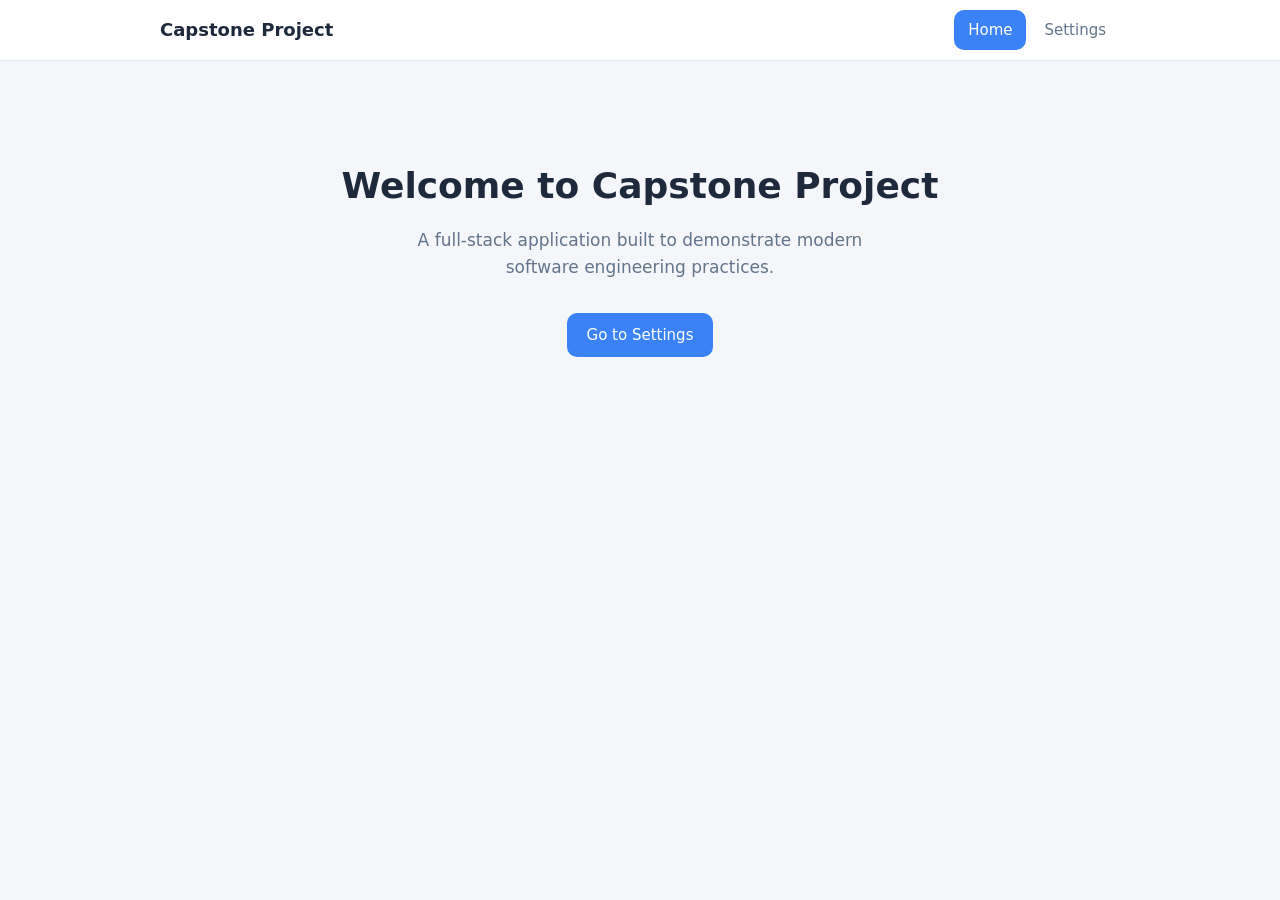
==== index.html @ afd7aa19 "feat: add settings page using vague AI prompt" ====
<!DOCTYPE html>
<html lang="en">
<head>
    <meta charset="UTF-8">
    <meta name="viewport" content="width=device-width, initial-scale=1.0">
    <title>Capstone Project</title>
    <link rel="stylesheet" href="css/styles.css">
</head>
<body>
    <header class="app-header">
        <div class="app-header__inner">
            <a href="index.html" class="app-header__brand">Capstone Project</a>
            <nav class="app-nav" aria-label="Main navigation">
                <a href="index.html" class="app-nav__link app-nav__link--active" aria-current="page">Home</a>
                <a href="settings.html" class="app-nav__link">Settings</a>
            </nav>
        </div>
    </header>

    <main>
        <section class="hero">
            <h1>Welcome to Capstone Project</h1>
            <p>A full-stack application built to demonstrate modern software engineering practices.</p>
            <a href="settings.html" class="btn btn--primary">Go to Settings</a>
        </section>
    </main>

    <script src="js/settings.js"></script>
</body>
</html>
---- css/styles.css ----
*,
*::before,
*::after {
    margin: 0;
    padding: 0;
    box-sizing: border-box;
}

:root {
    --color-bg: #f4f6f9;
    --color-surface: #ffffff;
    --color-border: #e2e8f0;
    --color-text: #1e293b;
    --color-text-muted: #64748b;
    --color-primary: #3b82f6;
    --color-primary-hover: #2563eb;
    --color-danger: #ef4444;
    --color-danger-hover: #dc2626;
    --color-success: #22c55e;
    --radius: 10px;
    --shadow: 0 1px 3px rgba(0, 0, 0, 0.08), 0 4px 12px rgba(0, 0, 0, 0.04);
    --font: system-ui, -apple-system, "Segoe UI", Roboto, sans-serif;
}

[data-theme="dark"] {
    --color-bg: #0f172a;
    --color-surface: #1e293b;
    --color-border: #334155;
    --color-text: #f1f5f9;
    --color-text-muted: #94a3b8;
    --shadow: 0 1px 3px rgba(0, 0, 0, 0.3), 0 4px 12px rgba(0, 0, 0, 0.2);
}

body {
    font-family: var(--font);
    background: var(--color-bg);
    color: var(--color-text);
    line-height: 1.6;
    min-height: 100vh;
}

a {
    color: var(--color-primary);
    text-decoration: none;
}

a:hover {
    text-decoration: underline;
}

/* Layout */

.app-header {
    background: var(--color-surface);
    border-bottom: 1px solid var(--color-border);
    padding: 0 1.5rem;
    position: sticky;
    top: 0;
    z-index: 100;
}

.app-header__inner {
    max-width: 960px;
    margin: 0 auto;
    display: flex;
    align-items: center;
    justify-content: space-between;
    height: 60px;
}

.app-header__brand {
    font-weight: 700;
    font-size: 1.125rem;
    color: var(--color-text);
    text-decoration: none;
}

.app-header__brand:hover {
    text-decoration: none;
}

.app-nav {
    display: flex;
    gap: 0.25rem;
}

.app-nav__link {
    padding: 0.5rem 0.875rem;
    border-radius: var(--radius);
    color: var(--color-text-muted);
    font-size: 0.9375rem;
    font-weight: 500;
    text-decoration: none;
    transition: background 0.15s, color 0.15s;
}

.app-nav__link:hover {
    background: var(--color-bg);
    color: var(--color-text);
    text-decoration: none;
}

.app-nav__link--active {
    background: var(--color-primary);
    color: #fff;
}

.app-nav__link--active:hover {
    background: var(--color-primary-hover);
    color: #fff;
}

main {
    max-width: 960px;
    margin: 0 auto;
    padding: 2rem 1.5rem;
}

.page-header {
    margin-bottom: 2rem;
}

.page-header h1 {
    font-size: 1.75rem;
    font-weight: 700;
    margin-bottom: 0.375rem;
}

.page-header p {
    color: var(--color-text-muted);
    font-size: 0.9375rem;
}

/* Cards & forms */

.card {
    background: var(--color-surface);
    border: 1px solid var(--color-border);
    border-radius: var(--radius);
    box-shadow: var(--shadow);
    margin-bottom: 1.5rem;
    overflow: hidden;
}

.card__header {
    padding: 1.25rem 1.5rem;
    border-bottom: 1px solid var(--color-border);
}

.card__header h2 {
    font-size: 1.0625rem;
    font-weight: 600;
}

.card__header p {
    color: var(--color-text-muted);
    font-size: 0.875rem;
    margin-top: 0.25rem;
}

.card__body {
    padding: 1.5rem;
}

.form-group {
    margin-bottom: 1.25rem;
}

.form-group:last-child {
    margin-bottom: 0;
}

.form-group label {
    display: block;
    font-size: 0.875rem;
    font-weight: 500;
    margin-bottom: 0.375rem;
}

.form-group input[type="text"],
.form-group input[type="email"],
.form-group input[type="password"],
.form-group select {
    width: 100%;
    padding: 0.625rem 0.875rem;
    border: 1px solid var(--color-border);
    border-radius: var(--radius);
    background: var(--color-bg);
    color: var(--color-text);
    font-size: 0.9375rem;
    font-family: inherit;
    transition: border-color 0.15s;
}

.form-group input:focus,
.form-group select:focus {
    outline: none;
    border-color: var(--color-primary);
    box-shadow: 0 0 0 3px rgba(59, 130, 246, 0.15);
}

.form-group .hint {
    font-size: 0.8125rem;
    color: var(--color-text-muted);
    margin-top: 0.375rem;
}

.form-row {
    display: grid;
    grid-template-columns: 1fr 1fr;
    gap: 1rem;
}

.toggle-row {
    display: flex;
    align-items: center;
    justify-content: space-between;
    padding: 0.75rem 0;
    border-bottom: 1px solid var(--color-border);
}

.toggle-row:last-child {
    border-bottom: none;
    padding-bottom: 0;
}

.toggle-row__info label {
    font-weight: 500;
    font-size: 0.9375rem;
    cursor: pointer;
}

.toggle-row__info p {
    font-size: 0.8125rem;
    color: var(--color-text-muted);
    margin-top: 0.125rem;
}

.toggle {
    position: relative;
    width: 44px;
    height: 24px;
    flex-shrink: 0;
}

.toggle input {
    opacity: 0;
    width: 0;
    height: 0;
}

.toggle__slider {
    position: absolute;
    inset: 0;
    background: var(--color-border);
    border-radius: 24px;
    cursor: pointer;
    transition: background 0.2s;
}

.toggle__slider::before {
    content: "";
    position: absolute;
    width: 18px;
    height: 18px;
    left: 3px;
    bottom: 3px;
    background: #fff;
    border-radius: 50%;
    transition: transform 0.2s;
}

.toggle input:checked + .toggle__slider {
    background: var(--color-primary);
}

.toggle input:checked + .toggle__slider::before {
    transform: translateX(20px);
}

.card__footer {
    padding: 1rem 1.5rem;
    border-top: 1px solid var(--color-border);
    display: flex;
    justify-content: flex-end;
    gap: 0.75rem;
}

.btn {
    display: inline-flex;
    align-items: center;
    justify-content: center;
    padding: 0.625rem 1.25rem;
    border: none;
    border-radius: var(--radius);
    font-size: 0.9375rem;
    font-weight: 500;
    font-family: inherit;
    cursor: pointer;
    transition: background 0.15s, opacity 0.15s;
}

.btn--primary {
    background: var(--color-primary);
    color: #fff;
}

.btn--primary:hover {
    background: var(--color-primary-hover);
}

.btn--secondary {
    background: var(--color-bg);
    color: var(--color-text);
    border: 1px solid var(--color-border);
}

.btn--secondary:hover {
    opacity: 0.85;
}

.btn--danger {
    background: transparent;
    color: var(--color-danger);
    border: 1px solid var(--color-danger);
}

.btn--danger:hover {
    background: var(--color-danger);
    color: #fff;
}

.toast {
    position: fixed;
    bottom: 1.5rem;
    right: 1.5rem;
    background: var(--color-text);
    color: var(--color-bg);
    padding: 0.875rem 1.25rem;
    border-radius: var(--radius);
    font-size: 0.9375rem;
    box-shadow: var(--shadow);
    opacity: 0;
    transform: translateY(10px);
    transition: opacity 0.3s, transform 0.3s;
    pointer-events: none;
    z-index: 200;
}

.toast--visible {
    opacity: 1;
    transform: translateY(0);
}

.hero {
    text-align: center;
    padding: 4rem 1rem;
}

.hero h1 {
    font-size: 2.25rem;
    font-weight: 700;
    margin-bottom: 0.75rem;
}

.hero p {
    color: var(--color-text-muted);
    font-size: 1.0625rem;
    max-width: 480px;
    margin: 0 auto 2rem;
}

@media (max-width: 600px) {
    .form-row {
        grid-template-columns: 1fr;
    }

    .app-header__inner {
        flex-direction: column;
        height: auto;
        padding: 0.75rem 0;
        gap: 0.5rem;
    }
}
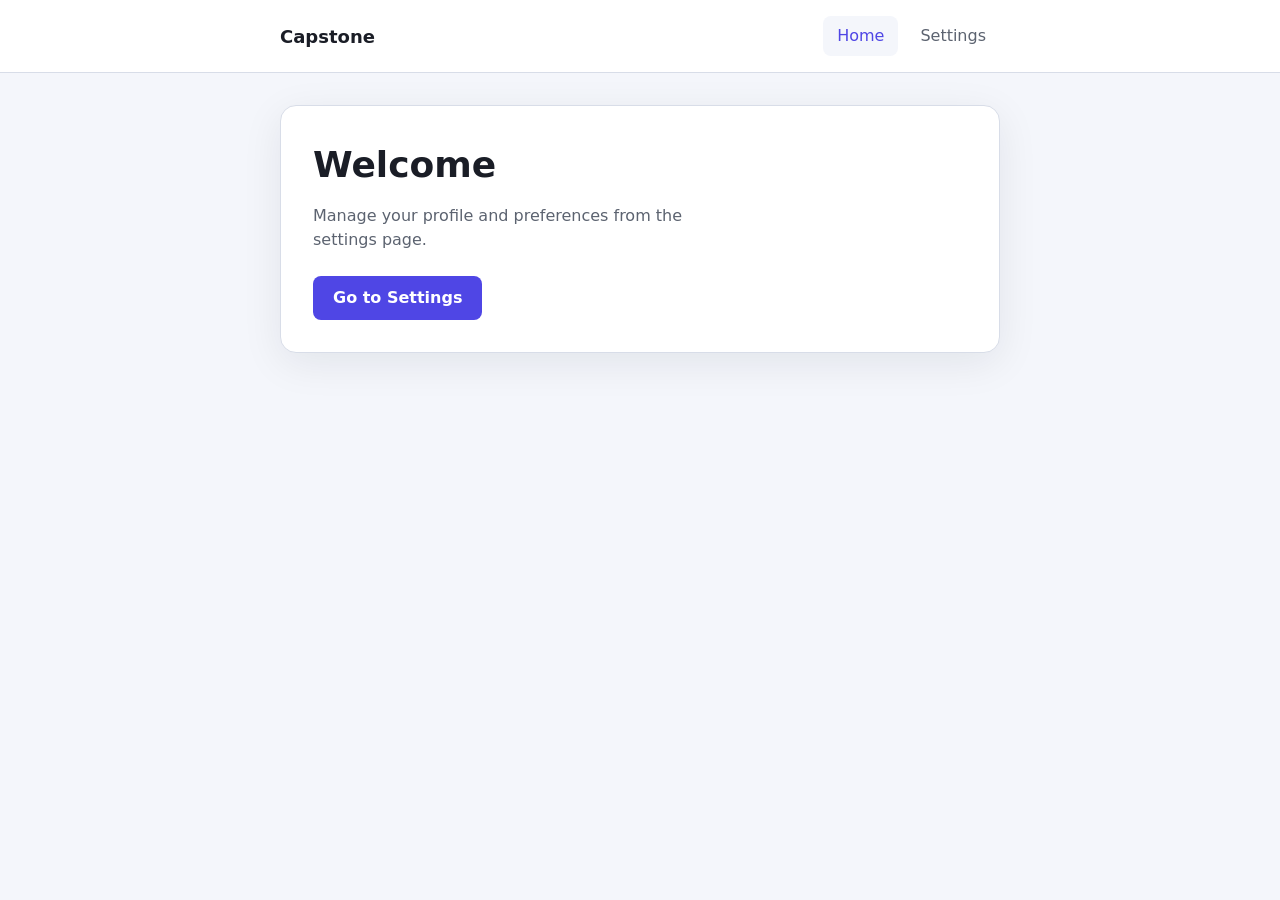
==== commit 7518e8b9: "feat: add validated settings page with accessibility" ====
--- a/index.html
+++ b/index.html
@@ -1,30 +1,41 @@
 <!DOCTYPE html>
 <html lang="en">
-<head>
-    <meta charset="UTF-8">
-    <meta name="viewport" content="width=device-width, initial-scale=1.0">
+  <head>
+    <meta charset="UTF-8" />
+    <meta name="viewport" content="width=device-width, initial-scale=1.0" />
     <title>Capstone Project</title>
-    <link rel="stylesheet" href="css/styles.css">
-</head>
-<body>
-    <header class="app-header">
-        <div class="app-header__inner">
-            <a href="index.html" class="app-header__brand">Capstone Project</a>
-            <nav class="app-nav" aria-label="Main navigation">
-                <a href="index.html" class="app-nav__link app-nav__link--active" aria-current="page">Home</a>
-                <a href="settings.html" class="app-nav__link">Settings</a>
-            </nav>
-        </div>
+    <link rel="stylesheet" href="css/style.css" />
+  </head>
+  <body>
+    <header class="site-header">
+      <div class="container site-header__inner">
+        <a class="site-header__brand" href="index.html">Capstone</a>
+        <nav class="site-nav" aria-label="Main navigation">
+          <a class="site-nav__link site-nav__link--active" href="index.html">Home</a>
+          <a class="site-nav__link" href="settings.html">Settings</a>
+        </nav>
+      </div>
     </header>
 
-    <main>
-        <section class="hero">
-            <h1>Welcome to Capstone Project</h1>
-            <p>A full-stack application built to demonstrate modern software engineering practices.</p>
-            <a href="settings.html" class="btn btn--primary">Go to Settings</a>
-        </section>
+    <main class="container page">
+      <section class="card hero-card">
+        <h1>Welcome</h1>
+        <p class="hero-card__text">
+          Manage your profile and preferences from the settings page.
+        </p>
+        <a class="btn btn--primary" href="settings.html">Go to Settings</a>
+      </section>
     </main>
 
-    <script src="js/settings.js"></script>
-</body>
+    <script>
+      (function () {
+        try {
+          var settings = JSON.parse(localStorage.getItem("userSettings") || "{}");
+          if (settings.theme) {
+            document.documentElement.setAttribute("data-theme", settings.theme);
+          }
+        } catch (_) {}
+      })();
+    </script>
+  </body>
 </html>
--- a/css/style.css
+++ b/css/style.css
@@ -0,0 +1,363 @@
+/* ------------------------------------------------------------------ */
+/* Design tokens                                                      */
+/* ------------------------------------------------------------------ */
+
+:root {
+  --color-bg: #f4f6fb;
+  --color-surface: #ffffff;
+  --color-text: #1a1d26;
+  --color-text-muted: #5c6370;
+  --color-border: #d8dde8;
+  --color-primary: #4f46e5;
+  --color-primary-hover: #4338ca;
+  --color-primary-focus: rgba(79, 70, 229, 0.35);
+  --color-error: #dc2626;
+  --color-error-bg: #fef2f2;
+  --color-success: #15803d;
+  --color-success-bg: #f0fdf4;
+  --shadow-card: 0 10px 40px rgba(15, 23, 42, 0.08);
+  --radius-sm: 8px;
+  --radius-md: 12px;
+  --radius-lg: 16px;
+  --font-sans: system-ui, -apple-system, "Segoe UI", Roboto, sans-serif;
+  --transition: 150ms ease;
+}
+
+[data-theme="dark"] {
+  --color-bg: #0f1219;
+  --color-surface: #1a1f2e;
+  --color-text: #eef1f8;
+  --color-text-muted: #9aa3b5;
+  --color-border: #2d3548;
+  --color-primary: #818cf8;
+  --color-primary-hover: #a5b4fc;
+  --color-primary-focus: rgba(129, 140, 248, 0.4);
+  --color-error: #f87171;
+  --color-error-bg: rgba(220, 38, 38, 0.12);
+  --color-success: #4ade80;
+  --color-success-bg: rgba(21, 128, 61, 0.15);
+  --shadow-card: 0 10px 40px rgba(0, 0, 0, 0.35);
+}
+
+/* ------------------------------------------------------------------ */
+/* Base                                                               */
+/* ------------------------------------------------------------------ */
+
+*,
+*::before,
+*::after {
+  box-sizing: border-box;
+}
+
+html {
+  font-size: 16px;
+}
+
+body {
+  margin: 0;
+  min-height: 100vh;
+  font-family: var(--font-sans);
+  line-height: 1.5;
+  color: var(--color-text);
+  background: var(--color-bg);
+  transition: background-color var(--transition), color var(--transition);
+}
+
+.container {
+  width: min(100% - 2rem, 720px);
+  margin-inline: auto;
+}
+
+.page {
+  padding-block: 2rem 3rem;
+}
+
+/* ------------------------------------------------------------------ */
+/* Header & navigation                                                */
+/* ------------------------------------------------------------------ */
+
+.site-header {
+  border-bottom: 1px solid var(--color-border);
+  background: var(--color-surface);
+}
+
+.site-header__inner {
+  display: flex;
+  align-items: center;
+  justify-content: space-between;
+  gap: 1rem;
+  padding-block: 1rem;
+}
+
+.site-header__brand {
+  font-weight: 700;
+  font-size: 1.125rem;
+  color: var(--color-text);
+  text-decoration: none;
+}
+
+.site-nav {
+  display: flex;
+  gap: 0.5rem;
+}
+
+.site-nav__link {
+  padding: 0.5rem 0.875rem;
+  border-radius: var(--radius-sm);
+  color: var(--color-text-muted);
+  text-decoration: none;
+  font-weight: 500;
+  transition: color var(--transition), background-color var(--transition);
+}
+
+.site-nav__link:hover {
+  color: var(--color-text);
+  background: var(--color-bg);
+}
+
+.site-nav__link--active {
+  color: var(--color-primary);
+  background: var(--color-bg);
+}
+
+.site-nav__link:focus-visible {
+  outline: 2px solid var(--color-primary);
+  outline-offset: 2px;
+}
+
+/* ------------------------------------------------------------------ */
+/* Card                                                               */
+/* ------------------------------------------------------------------ */
+
+.card {
+  background: var(--color-surface);
+  border: 1px solid var(--color-border);
+  border-radius: var(--radius-lg);
+  box-shadow: var(--shadow-card);
+  padding: 2rem;
+}
+
+.hero-card h1 {
+  margin: 0 0 0.75rem;
+  font-size: clamp(1.75rem, 4vw, 2.25rem);
+}
+
+.hero-card__text {
+  margin: 0 0 1.5rem;
+  color: var(--color-text-muted);
+  max-width: 42ch;
+}
+
+.settings-card__header {
+  margin-bottom: 1.75rem;
+}
+
+.settings-card__header h1 {
+  margin: 0 0 0.375rem;
+  font-size: clamp(1.5rem, 3vw, 1.875rem);
+}
+
+.settings-card__subtitle {
+  margin: 0;
+  color: var(--color-text-muted);
+}
+
+/* ------------------------------------------------------------------ */
+/* Form                                                               */
+/* ------------------------------------------------------------------ */
+
+.settings-form {
+  display: flex;
+  flex-direction: column;
+  gap: 1.25rem;
+}
+
+.form-field {
+  display: flex;
+  flex-direction: column;
+  gap: 0.375rem;
+}
+
+.form-field--fieldset {
+  border: none;
+  margin: 0;
+  padding: 0;
+}
+
+.form-field__label {
+  font-weight: 600;
+  font-size: 0.9375rem;
+}
+
+.form-field__input {
+  width: 100%;
+  padding: 0.625rem 0.875rem;
+  border: 1px solid var(--color-border);
+  border-radius: var(--radius-sm);
+  font: inherit;
+  color: var(--color-text);
+  background: var(--color-bg);
+  transition: border-color var(--transition), box-shadow var(--transition);
+}
+
+.radio-group[aria-invalid="true"] .radio-option {
+  border-color: var(--color-error);
+}
+
+.form-field__input:focus-visible {
+  outline: none;
+  border-color: var(--color-primary);
+  box-shadow: 0 0 0 3px var(--color-primary-focus);
+}
+
+.form-field__input[aria-invalid="true"] {
+  border-color: var(--color-error);
+}
+
+.form-field__input[aria-invalid="true"]:focus-visible {
+  box-shadow: 0 0 0 3px rgba(220, 38, 38, 0.25);
+}
+
+.form-field__error {
+  min-height: 1.25rem;
+  margin: 0;
+  font-size: 0.8125rem;
+  color: var(--color-error);
+}
+
+.form-field__error:empty {
+  min-height: 0;
+}
+
+.radio-group {
+  display: flex;
+  flex-wrap: wrap;
+  gap: 0.75rem;
+}
+
+.radio-option,
+.checkbox-option {
+  display: inline-flex;
+  align-items: center;
+  gap: 0.5rem;
+  padding: 0.625rem 1rem;
+  border: 1px solid var(--color-border);
+  border-radius: var(--radius-sm);
+  background: var(--color-bg);
+  cursor: pointer;
+  font-weight: 500;
+  transition: border-color var(--transition), background-color var(--transition);
+}
+
+.radio-option:has(input:checked),
+.checkbox-option:has(input:checked) {
+  border-color: var(--color-primary);
+  background: var(--color-bg);
+}
+
+.radio-option input,
+.checkbox-option input {
+  width: 1rem;
+  height: 1rem;
+  accent-color: var(--color-primary);
+  cursor: pointer;
+}
+
+.radio-option:focus-within,
+.checkbox-option:focus-within {
+  outline: 2px solid var(--color-primary);
+  outline-offset: 2px;
+}
+
+.form-actions {
+  margin-top: 0.5rem;
+}
+
+/* ------------------------------------------------------------------ */
+/* Buttons & status                                                   */
+/* ------------------------------------------------------------------ */
+
+.btn {
+  display: inline-flex;
+  align-items: center;
+  justify-content: center;
+  gap: 0.5rem;
+  padding: 0.625rem 1.25rem;
+  border: none;
+  border-radius: var(--radius-sm);
+  font: inherit;
+  font-weight: 600;
+  cursor: pointer;
+  text-decoration: none;
+  transition: background-color var(--transition), opacity var(--transition);
+}
+
+.btn--primary {
+  color: #ffffff;
+  background: var(--color-primary);
+}
+
+[data-theme="dark"] .btn--primary {
+  color: #0f1219;
+}
+
+.btn--primary:hover:not(:disabled) {
+  background: var(--color-primary-hover);
+}
+
+.btn--primary:focus-visible {
+  outline: 2px solid var(--color-primary);
+  outline-offset: 2px;
+}
+
+.btn--primary:disabled {
+  opacity: 0.6;
+  cursor: not-allowed;
+}
+
+.form-status {
+  margin-bottom: 1.25rem;
+  padding: 0.75rem 1rem;
+  border-radius: var(--radius-sm);
+  font-size: 0.9375rem;
+  font-weight: 500;
+}
+
+.form-status--success {
+  color: var(--color-success);
+  background: var(--color-success-bg);
+  border: 1px solid var(--color-success);
+}
+
+.form-status--error {
+  color: var(--color-error);
+  background: var(--color-error-bg);
+  border: 1px solid var(--color-error);
+}
+
+/* ------------------------------------------------------------------ */
+/* Responsive                                                         */
+/* ------------------------------------------------------------------ */
+
+@media (max-width: 480px) {
+  .card {
+    padding: 1.25rem;
+  }
+
+  .site-header__inner {
+    flex-direction: column;
+    align-items: flex-start;
+  }
+
+  .radio-group {
+    flex-direction: column;
+  }
+
+  .radio-option {
+    width: 100%;
+  }
+
+  .btn--primary {
+    width: 100%;
+  }
+}
